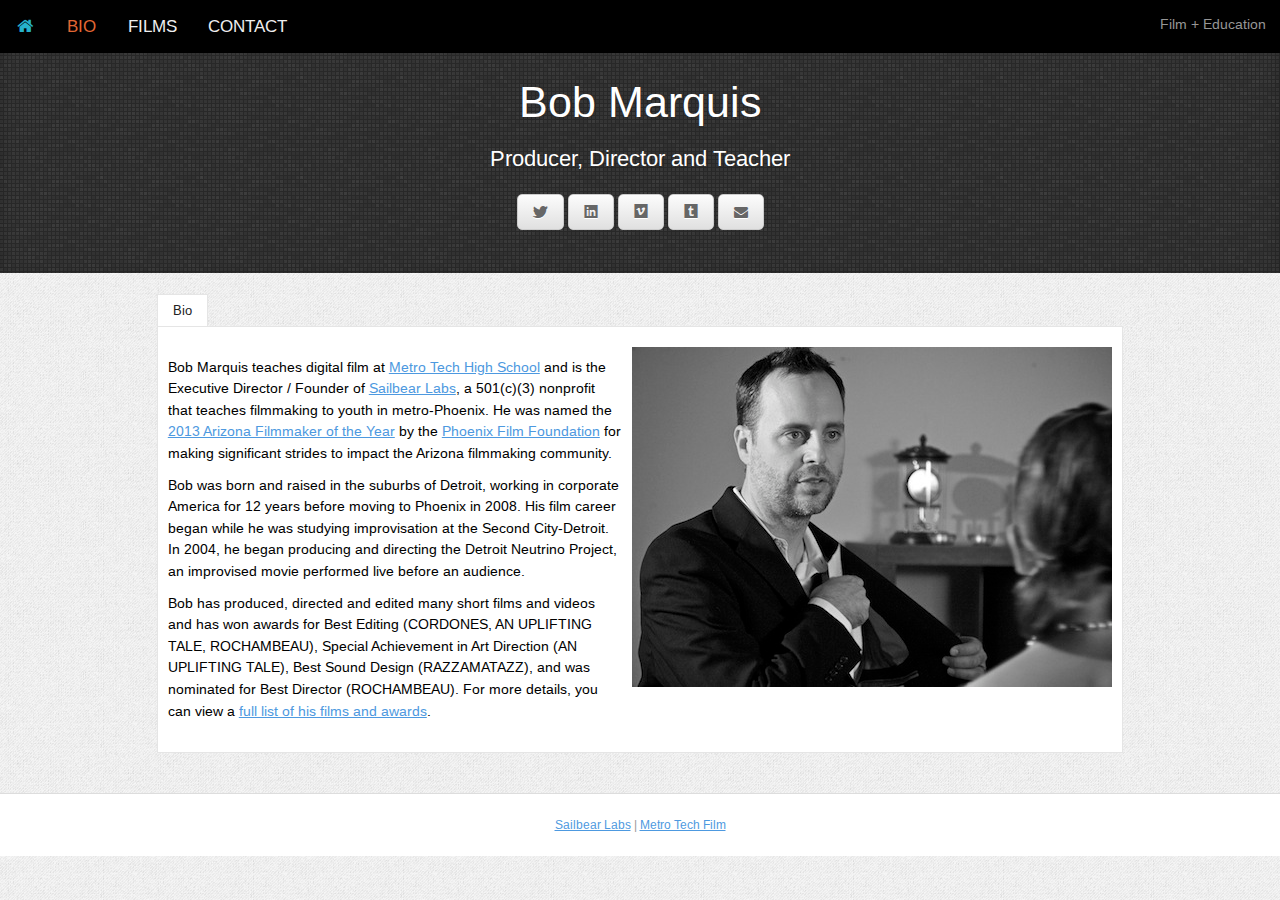
==== bio/index.html @ aaf6979d "Added bio, contact, css and js" ====
<!DOCTYPE html>
<html><head>
<title>About Bob Marquis</title>
<meta charset="UTF-8">
<meta name="viewport" content="width=device-width, initial-scale=1.0"/>
<meta name="description" content="" />

<link rel="stylesheet" type="text/css" href="/css/kickstart.css" media="all" />
<link rel="stylesheet" type="text/css" href="/css/social_foundicons.css" media="all" />
<link rel="stylesheet" type="text/css" href="/css/magnific-popup.css"/> 
<link rel="stylesheet" type="text/css" href="/style.css" media="all" />

<script type="text/javascript" src="https://ajax.googleapis.com/ajax/libs/jquery/1.9.1/jquery.js"></script>
<script type="text/javascript" src="/js/jquery.magnific-popup.js"></script>
<script type="text/javascript" src="/js/kickstart.js"></script>
</head>
<body>
<!-- ===================================== END HEADER ===================================== -->
<nav class="navbar clearfix">
<span class="hide-phone" id="logo">Film + Education</span>
<ul>
    <li><a href="/index.html" title="Home"><i class="icon-home"></i></a></li>
	<li><a href="/bio" title="Bio"><span>Bio</span></a></li>
	<li><a href="/films" title="Films & Awards">Films</a></li>
	<li><a href="/contact" title="Contact">Contact</a></li>
</ul>
</nav>

<div class="callout callout-top clearfix">
		<h2>Bob Marquis</h2>
		<h5>Producer, Director and Teacher</h5>
		<span style="white-space: nowrap;">
		<a class="button medium" href="https://twitter.com/bizmarquis"><i class="icon-twitter"></i></a>
		<a class="button medium foundation-icons" href="http://linkedin.com/in/bobmarquis"><i class="foundicon-linkedin"></i></a>
		<a class="button medium foundation-icons" href="http://vimeo.com/bobwithanx"><i class="foundicon-vimeo"></i></a>
		<a class="button medium foundation-icons" href="http://bobmarquis.tumblr.com"><i class="foundicon-tumblr"></i></a>
		<a class="button medium" href="mailto:&#098;&#111;&#098;&#064;&#098;&#111;&#098;&#109;&#097;&#114;&#113;&#117;&#105;&#115;&#046;&#099;&#111;&#109;"><i class="icon-envelope-alt"></i></a></span><br>
</div>

<div class="grid clearfix">
<!-- Tabs Left -->
<ul class="tabs left">
<li><a href="#bio">Bio</a></li>
</ul>

<div id="bio" class="tab-content ">

<img id="profile" class="align-right" src="/img/bob.jpg" title="Bob" alt="Bob" />

<p>Bob Marquis teaches digital film at <a href="http://phoenixunion.org/metrotech/film">Metro Tech High School</a> and is the Executive Director / Founder of <a href="http://sailbearlabs.org">Sailbear Labs</a>, a 501(c)(3) nonprofit that teaches filmmaking to youth in metro-Phoenix.  He was named the <a href="/docs/pr_2013_az_filmmaker.pdf">2013 Arizona Filmmaker of the Year</a> by the <a href="http://phxfilm.com">Phoenix Film Foundation</a> for making significant strides to impact the Arizona filmmaking community.</p>

<p>Bob was born and raised in the suburbs of Detroit, working in corporate America for 12 years before moving to Phoenix in 2008. His film career began while he was studying improvisation at the Second City-Detroit. In 2004, he began producing and directing the Detroit Neutrino Project, an improvised movie performed live before an audience.</p>

<p>Bob has produced, directed and edited many short films and videos and has won awards for Best Editing (CORDONES, AN UPLIFTING TALE, ROCHAMBEAU), Special Achievement in Art Direction (AN UPLIFTING TALE), Best Sound Design (RAZZAMATAZZ), and was nominated for Best Director (ROCHAMBEAU). For more details, you can view a <a href="/films">full list of his films and awards</a>.</p>

</div>

</div>
	<!-- 
	
		ADD YOUR HTML ELEMENTS HERE
		
		Example: 2 Columns
	 -->

<!-- 	<div class="col_12" style="margin-top:100px;"> -->
<!--
	<h1 class="center">
	<p><i class="icon-fire"></i></p>
	This example is blank</h1>
	<h4 style="color:#999;margin-bottom:40px;" class="center">Add some HTML KickStart Elements to see the magic happen</h4>
-->

<!-- ===================================== START FOOTER ===================================== -->
<div id="footer">
<a href="http://sailbearlabs.org" title="Sailbear Labs">Sailbear Labs</a> | <a href="http://phoenixunion.org/metrotech/film">Metro Tech Film</a>
</div>

</div><!-- END GRID-->

</body></html>
---- css/kickstart.css ----
/*
	99Lime.com HTML KickStart by Joshua Gatcke
	kickstart.css
	
	Don't edit the file if you want HTML KickStart to be upgradeable. 
	Instead, copy any CSS selectors you want to modify to your style.css file.
	
	// Colors
	blue: #4D99E0;
*/
/*---------------------------------
	IMPORTS
-----------------------------------*/
@import url(kickstart-buttons.css);
@import url(kickstart-forms.css);
@import url(kickstart-menus.css);
@import url(kickstart-grid.css);
/* @import url(jquery.fancybox-1.3.4.css); */
@import url(kickstart-slideshow.css);
@import url(prettify.css);
@import url(tiptip.css);
@import url(fonts/fontawesome/css/font-awesome.min.css);

/*---------------------------------
	HTML ELEMENTS
-----------------------------------*/
*{
-webkit-box-sizing: border-box; /* Safari/Chrome, other WebKit */
-moz-box-sizing: border-box;    /* Firefox, other Gecko */
box-sizing: border-box;         /* Opera/IE 8+ */	
}
a{color:#4D99E0;outline:0;}
a:active{color:inherit;}
a:visited{}
a:hover{}
a img{border:0;}
a [class^="icon-"]{color:inherit;text-decoration:none;}
strong,b{color:#000;font-weight:bold;}
strike{}
em,i{}
.hide{display:none;}
.show{display:block;}

/*---------------------------------
	UTILITY
-----------------------------------*/
.center{text-align:center;}
.left{text-align:left;}
.right{text-align:right;}

/*---------------------------------
	HR
-----------------------------------*/
hr{clear:both;border-bottom:0;border-top:1px dotted #ccc;border-right:0;border-left:0;margin:30px 0;min-height: 0px;height:1px;}
hr.alt1{border-style: solid;}
hr.alt2{border-style: dashed;}

/*---------------------------------
	HTML5 ELEMENTS (shim)
-----------------------------------*/
article,aside,details,figcaption,figure,
footer,header,hgroup,menu,nav,section {
display:block;
}

/*---------------------------------
	HEADINGS
-----------------------------------*/
h1,h2,h3,h4,h5,h6{
font-weight:bold;
line-height:140%;
}

h1{
font-size:3.5em;
margin:10px 0 10px 0;
}

h2{
font-size:3em;
margin:10px 0 10px 0;
}

h3{
font-size:2.5em;
margin:10px 0 10px 0;
line-height:130%;
}

h4{
font-size:2em;
margin:10px 0 10px 0;
}

h5{
font-size:1.5em;
margin:10px 0 10px 0;
}

h6{
font-size:1.2em;
margin:10px 0 5px 0;
}

/*---------------------------------
	PARAGRAPHS
-----------------------------------*/
p{
margin:10px 0;
}

/*---------------------------------
	BLOCKQUOTES
-----------------------------------*/
blockquote{
font-size:1.5em;
line-height:1.5em;
font-style: italic;
margin:30px 30px 30px 0;
padding:0 0 0 20px;
border-left:1px solid #ccc;
}

	blockquote span{font-size:0.7em;display:block;}
	blockquote.small{font-size:1.2em;}
	
/*---------------------------------
	LISTS
-----------------------------------*/
ul, ol{
padding:0;
margin:0 0 20px 25px;
}

	li{
	padding:5px 0;
	margin:0;
	}

ul.alt{
padding:0;
margin:0 0 20px 0;
}

	ul.alt li{
	list-style-type:none;
	border-top:1px dotted #ccc;
	border-bottom:1px dotted #ccc;
	margin:0 0 -1px 0;
	background:url(img/icon-arrow-right.png) no-repeat 5px 0.7em;
	padding-left:20px;
	}
	
/*---------------------------------
	PRE & CODE
-----------------------------------*/
code{
font-family: Consolas, "Andale Mono WT", "Andale Mono", "Lucida Console", "Lucida Sans Typewriter", "DejaVu Sans Mono", "Bitstream Vera Sans Mono", "Liberation Mono", "Nimbus Mono L", Monaco, "Courier New", Courier, monospace;
font-size:0.9em;
border:1px solid lightblue;
padding:3px;
-moz-border-radius:3px;
-webkit-border-radius:3px;
border-radius:3px;
color:#518BAB;
}

pre{
white-space: pre-wrap;       /* css-3 */
white-space: -moz-pre-wrap !important;  /* Mozilla, since 1999 */
white-space: -pre-wrap;      /* Opera 4-6 */
white-space: -o-pre-wrap;    /* Opera 7 */
word-wrap: break-word;       /* Internet Explorer 5.5+ */
margin: 0px 0px 0px 0px;
padding:5px 5px 3px 5px;
background:#fff;
-moz-border-radius:5px;
-webkit-border-radius:5px;
border-radius:5px;
-webkit-box-shadow:inset 0px 0px 7px rgba(0,0,0,0.2);
-moz-box-shadow:inset 0px 0px 7px rgba(0,0,0,0.2);
box-shadow:inset 0px 0px 7px rgba(0,0,0,0.2);
padding:10px;
margin:0 0;
border:1px solid #ddd;
font-family: Consolas, "Andale Mono WT", "Andale Mono", "Lucida Console", "Lucida Sans Typewriter", "DejaVu Sans Mono", "Bitstream Vera Sans Mono", "Liberation Mono", "Nimbus Mono L", Monaco, "Courier New", Courier, monospace;
font-size:0.9em;
}

/*---------------------------------
	TABLES
-----------------------------------*/
table{width:100%;margin:0 0 10px 0;text-align:left;border-collapse: collapse;}
	thead, tbody{margin:0;padding:0;}
	th, td{padding:7px 10px;font-size:0.9em;border-bottom:1px dotted #ddd;text-align:left;}
	thead th{font-size:0.9em;padding:3px 10px;border-bottom:1px solid #ddd;}
	tbody tr.last th,
	tbody tr.last td{border-bottom:0;}
	
/* striped */
table.striped{}
	table.striped tr.alt{background:#f5f5f5;}
	table.striped thead th{background:#fff;}
	table.striped tbody th{background:#f5f5f5;text-align:right;padding-right:15px;border-right:1px dotted #e5e5e5;}
	table.striped tbody tr.alt th{background:#efefef;}

/* tight */
table.tight{}
	table.tight th, .tight td{padding:2px 10px;}

/* sortable */
table.sortable{border:1px solid #ddd;}
	table.sortable thead th{cursor: pointer;position:relative;top:0;left:0;border-right:1px solid #ddd;}
	table.sortable thead th:hover{background:#efefef;}
	table.sortable span.arrow{border-style:solid;border-width:5px;
	display:block;position:absolute;top:50%;right:5px;font-size:0;
	border-color:#ccc transparent transparent transparent;
	line-height:0;height:0;width:0;margin-top:-2px;}
	table.sortable span.arrow.up{border-color:transparent transparent #ccc transparent;margin-top:-7px;}

/*---------------------------------
	TABS
-----------------------------------*/
ul.tabs{
margin:10px 0 -1px 0;
padding:0;
width:100%;
border-bottom:1px solid #e5e5e5;
float:left;
font-size:0;
}

	ul.tabs.left{text-align:left;}
	ul.tabs.center{text-align:center;}
	ul.tabs.right{text-align:right;}
	ul.tabs.right li{margin:0 0 0 -2px;}

	ul.tabs li{
	font-size:14px;
	list-style-type:none;
	margin:0 -2px 0 0;
	padding:0;
	display:inline-block;
	*display:inline;/*IE ONLY*/
	position:relative;
	top:0;
	left:0;
	*top:1px;/*IE 7 ONLY*/
	zoom:1;
	}
	
	ul.tabs li a{
	text-decoration:none;
	color:#666;
	display:inline-block;
	padding:9px 15px;
	position: relative;
	top:0;
	left:0;
	line-height:100%;
	background:#f5f5f5;
	-webkit-box-shadow: inset 0px -3px 3px rgba(0,0,0,0.03);
	-moz-box-shadow: inset 0px -3px 3px rgba(0,0,0,0.03);
	box-shadow: inset 0px -3px 3px rgba(0,0,0,0.03);
	border:1px solid #e5e5e5;
	border-bottom:0;
	font-size:0.9em;
	zoom:1;
	}
	
	ul.tabs li a:hover{
	background:#fff;
	}
	
	ul.tabs li.current a{
	position:relative;
	top:1px;
	left:0;
	background:#fff;
	-webkit-box-shadow: none;
	-moz-box-shadow: none;
	box-shadow: none;
	color:#222;
	}
	
	.tab-content{
	border:1px solid #efefef;
	border:1px solid #e5e5e5;
	background:#fff;
	clear:both;
	padding:20px;
	margin:0 0 40px 0;
	}
	

/*---------------------------------
	BREADCRUMBS
-----------------------------------*/
ul.breadcrumbs{
margin:10px 0;
padding:0;
line-height:0%;
font-size:0;
}

	ul.breadcrumbs li{
	list-style-type:none;
	margin:0;
	padding:0;
	display:inline-block;
	*display:inline; /* IE ONLY*/
	position:relative;
	zoom:1;
	line-height:100%;
	font-size:14px; /* 0.8em default to override font-size:0; on parent*/
	}
	
	ul.breadcrumbs li a{
	display:inline-block;
	*display:inline; /* IE ONLY*/
	position:relative;
	padding:5px 15px 5px 5px;
	font-size:0.9em;
	zoom:1;
	margin:0;
	background:url(img/icon-arrow-right.png) no-repeat right center;
	}
	
	ul.breadcrumbs li.last a{
	color:#333;
	cursor: default;
	text-decoration:none;
	background:none;
	}
	
	ul.breadcrumbs li.last a:hover{
	text-decoration:none;
	}
	
	/* Alternative Style */
	ul.breadcrumbs.alt1{
	border:1px solid transparent;
	font-size:0;
	}
	
	ul.breadcrumbs.alt1 li a{
	padding:10px 25px 10px 15px;
	background:url(img/breadcrumbs-bg.gif) no-repeat right center;
	text-decoration:none;
	border-top:1px solid #efefef;
	border-bottom:1px solid #efefef;
	font-size:12px;
	}
	
	ul.breadcrumbs.alt1 a:hover{
	text-decoration:underline;
	}
	
	ul.breadcrumbs.alt1 li.first a{
	border-left:1px solid #efefef;
	}
	
	ul.breadcrumbs.alt1 li.last a{
	background:none;
	border-right:1px solid #efefef;
	}
	
/*---------------------------------
	IMAGES
-----------------------------------*/
/*
	for img .style1, .style2, .style3
	view js/kickstart.js Image Style Helpers
*/
img{
margin:0;
padding:0;
display:inline-block;
position:relative;
zoom:1;
vertical-align: bottom;
}

	img.align-left, .img-wrap.align-left{float:left;margin:0 10px 5px 0;}
	img.align-right, .img-wrap.align-right{float:right;margin:0 0 5px 10px;}
	img.full-width{clear:both;display:block;width:100%;height:auto;margin:0 0 10px 0;}
		
	div.caption{
	background:#f5f5f5;
	border:1px solid #ddd;
	padding:3px;
	max-width:100%;
	display:inline-block;
	height:auto;
	}
	
		div.caption img{
		display:block;
		padding:0;
		margin:0;
		width:100%;
		height:auto;
		}
	
		div.caption span{
		display:block;
		margin-top:3px;
		font-size:0.8em;
		color:#666;
		padding:0px 5px;
		}
		
	.gallery{}
	
		.gallery a{
		display:inline-block;
		position:relative;
		border:1px solid #ddd;
		background:#fff;
		padding:3px;
		margin:5px;
		-moz-border-radius:5px;
		-webkit-border-radius:5px;
		border-radius:5px;
		}
		
		.gallery a img{
		display: block;
		position: relative;
		margin:0;
		padding:0;
		}
		
/*---------------------------------
	SLIDESHOW2
-----------------------------------*/
.slideshow-wrap{
clear:both;
margin:0;
padding:0;
position:relative;
top:0;
left:0;
overflow:hidden;
clear:both;
}

	.slideshow-inner{
	overflow:hidden;
	clear:both;
	position:relative;
	top:0;
	left:0;
	border:1px solid #efefef;
	}
	
	.slideshow{
	clear:both;
	margin:0;
	padding:0;
	width:auto;
	height:auto;
	overflow:hidden;
	}
	
		.slideshow li{
		list-style-type:none;
		margin:0;
		padding:0;
		float:left;
		display:block;
		}
		
			.slideshow img{vertical-align: bottom;}
			
	.slideshow-buttons{
	text-align:right;
	margin:3px 0 0 0;
	padding:0;
	}
	
		.slideshow-buttons li{display:inline;position:relative;top:0;left:0;line-height:100%;margin:0;padding:0;}
		.slideshow-buttons li.current a{background:#ddd;}
		
		.slideshow-buttons a{
		display:inline;
		position:relative;
		top:0;
		left:0;
		padding:1px 3px;
		margin:0 1px;
		line-height:100%;
		border:1px solid #efefef;
		text-decoration:none;
		font-size:0.8em;
		}
---- css/social_foundicons.css ----
/* font-face */
@font-face {
  font-family: "SocialFoundicons";
  src: url("fonts/foundation-icons/social_foundicons.eot");
  src: url("fonts/foundation-icons/social_foundicons.eot?#iefix") format("embedded-opentype"), url("fonts/foundation-icons/social_foundicons.woff") format("woff"), url("fonts/foundation-icons/social_foundicons.ttf") format("truetype"), url("fonts/foundation-icons/social_foundicons.svg#SocialFoundicons") format("svg");
  font-weight: normal;
  font-style: normal;
}

/* global foundicon styles */
[class*="foundicon-"] {
  display: inline;
  width: auto;
  height: auto;
  line-height: inherit;
  vertical-align: baseline;
  background-image: none;
  background-position: 0 0;
  background-repeat: repeat;
}

[class*="foundicon-"]:before {
  font-family: "SocialFoundicons";
  font-weight: normal;
  font-style: normal;
  text-decoration: inherit;
}

/* icons */
.foundicon-thumb-up:before {
  content: "\f000";
}

.foundicon-thumb-down:before {
  content: "\f001";
}

.foundicon-rss:before {
  content: "\f002";
}

.foundicon-facebook:before {
  content: "\f003";
}

.foundicon-twitter:before {
  content: "\f004";
}

.foundicon-pinterest:before {
  content: "\f005";
}

.foundicon-github:before {
  content: "\f006";
}

.foundicon-path:before {
  content: "\f007";
}

.foundicon-linkedin:before {
  content: "\f008";
}

.foundicon-dribbble:before {
  content: "\f009";
}

.foundicon-stumble-upon:before {
  content: "\f00a";
}

.foundicon-behance:before {
  content: "\f00b";
}

.foundicon-reddit:before {
  content: "\f00c";
}

.foundicon-google-plus:before {
  content: "\f00d";
}

.foundicon-youtube:before {
  content: "\f00e";
}

.foundicon-vimeo:before {
  content: "\f00f";
}

.foundicon-flickr:before {
  content: "\f010";
}

.foundicon-slideshare:before {
  content: "\f011";
}

.foundicon-picassa:before {
  content: "\f012";
}

.foundicon-skype:before {
  content: "\f013";
}

.foundicon-steam:before {
  content: "\f014";
}

.foundicon-instagram:before {
  content: "\f015";
}

.foundicon-foursquare:before {
  content: "\f016";
}

.foundicon-delicious:before {
  content: "\f017";
}

.foundicon-chat:before {
  content: "\f018";
}

.foundicon-torso:before {
  content: "\f019";
}

.foundicon-tumblr:before {
  content: "\f01a";
}

.foundicon-video-chat:before {
  content: "\f01b";
}

.foundicon-digg:before {
  content: "\f01c";
}

.foundicon-wordpress:before {
  content: "\f01d";
}
---- style.css ----
/*
	99Lime.com HTML KickStart by Joshua Gatcke
	style.css
	
*/

/*---------------------------------
	IMPORTS
-----------------------------------*/
@import url(http://fonts.googleapis.com/css?family=Arimo:400,700);

/*---------------------------------
    FOUNDATION-ICONS
-----------------------------------*/

a.button.medium.foundation-icons {
	line-height: 12px;
}
 

/*---------------------------------
	OVERRIDES
-----------------------------------*/
h1,h2,h3,h4,h5,h6{
	font-family: "Arimo", arial, verdana, sans-serif;
	font-weight:normal;
}

thead th,
tbody th{
	font-family: "Arimo", arial, verdana, sans-serif;
}

button,
a.btn,
input[type="submit"],
input[type="reset"],
input[type="button"]{
	font-family: "Arimo", arial, verdana, sans-serif;
}

a:hover, a.button.medium.foundation-icons:hover {
	color: #26b2cb;
}

.gallery a:hover {
	background: #26b2cb;
	-moz-transition: -moz-box-shadow 0.3s, border 0.3s, background 0.3s;
	-webkit-transition: -webkit-box-shadow 0.3s, border 0.3s, background 0.3s;
	-o-transition:  box-shadow 0.3s, border 0.3s, background 0.3s;
	transition: box-shadow 0.3s, border 0.3s, background 0.3s;
}


.menu{
	font-family: "Arimo", arial, verdana, sans-serif;
}

blockquote{
	font-family: "Arimo", arial, verdana, sans-serif;
}

/*---------------------------------
	LAYOUT
-----------------------------------*/
body{
	margin:0;
	padding:0 0 0 0;
	color:#000;
	background:#efefef url(css/img/gray_jean.png);
	font:normal 0.9em/150% 'Arimo', arial, verdana, sans-serif;
	text-shadow: 0px 0px 1px transparent; /* google font pixelation fix */
}

#wrap{
	width:100%;
	background:#fff;
	margin:30px auto 30px auto;
	padding:0 2%;
	border:1px solid #ccc;
}


#footer{
	text-align:center;
	padding:20px;
	margin:0;
	border-top:1px solid #ddd;
	color:#999;
	font-size:0.8em;
	text-shadow:0px 1px 1px #fff;
	position: relative;
	top:0;
	left:0;
	background:#fff;
}

	#link-top{
		display:none;
	}
	
/* NAV BAR*/
.navbar{
	position:fixed;
	top:0;
	left:0;
	width: 100%;
	background:#000;
	color:#fff;
	z-index:1000;
}

	.navbar #logo{
		position:absolute;
		top:0;
		right:0;
		padding:1em 1em;
		font-size: 1em;
		color:#969696;
		text-decoration:none;
	}
	
	.navbar span{
		color:#e16734;
	}
	
	
	.navbar ul{
		display:inline-block;
		margin:0;
		padding:0;
	}
	
		.navbar li{
			margin:0;
			padding:0;
			list-style-type:0;
			display:inline-block;
		}
		
		.navbar li a{
			display:inline-block;
			color:#efefef;
			padding:1em 0.8em;
			text-decoration:none;
			text-transform: uppercase;
			line-height:100%;
			font-size: 1.2em;
		}
		
		.navbar li a:hover{
			color: #26b2cb;
		}
		
.callout{
	background:#222222 url(/img/px_by_Gre3g.png);/*#26b2cb;*/
	padding:3em 0;
	color:#fff;
	box-shadow:inset 0px 0px 10px rgba(0,0,0,0.2);
	text-align: center;
	text-shadow:0px 1px 3px rgba(0,0,0,0.2);
	display:block;
}
	.callout + div.grid{margin-top:10px;}
	 a.callout{cursor:pointer;}
	 .callout i.icon-4x{font-size:6em;}
	 .callout h4{margin-bottom:10px;}
	 .callout-top{margin:20px 0 0 0;}
	 .callout p{margin-bottom:0;}
	 .callout .button{margin-top:10px;}
	 .callout.green{background:#19ad0b;/*#86dc00;*/}
	 
#mc_embed_signup{
	padding:30px 0;
}


.tab-content {
	padding: 20px 10px
}

#ui-preview{
	border:5px solid #ddd;
	margin:30px 0;
	display:block;
}
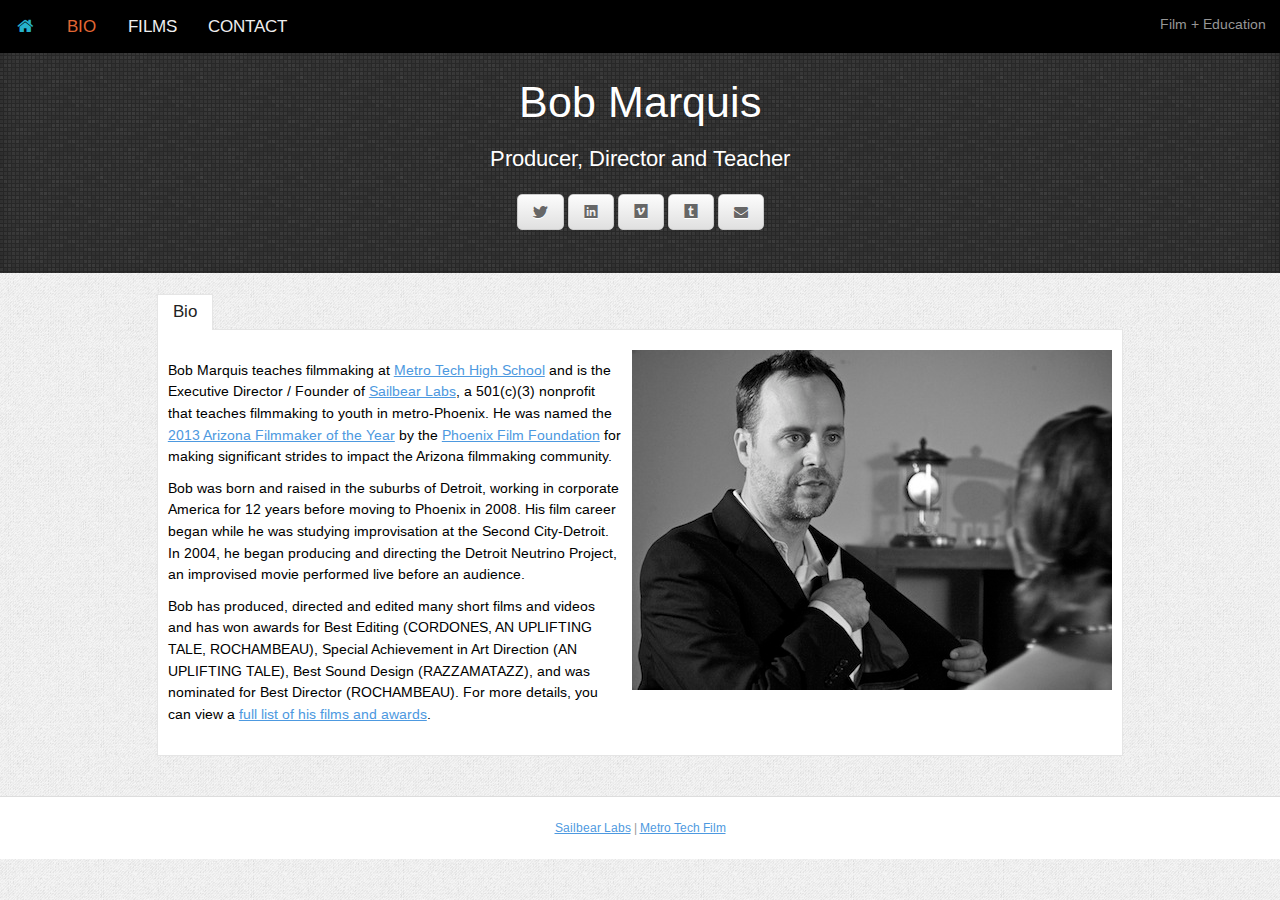
==== commit c416f2b6: "Migrated site" ====
--- a/bio/index.html
+++ b/bio/index.html
@@ -47,7 +47,7 @@
 
 <img id="profile" class="align-right" src="/img/bob.jpg" title="Bob" alt="Bob" />
 
-<p>Bob Marquis teaches digital film at <a href="http://phoenixunion.org/metrotech/film">Metro Tech High School</a> and is the Executive Director / Founder of <a href="http://sailbearlabs.org">Sailbear Labs</a>, a 501(c)(3) nonprofit that teaches filmmaking to youth in metro-Phoenix.  He was named the <a href="/docs/pr_2013_az_filmmaker.pdf">2013 Arizona Filmmaker of the Year</a> by the <a href="http://phxfilm.com">Phoenix Film Foundation</a> for making significant strides to impact the Arizona filmmaking community.</p>
+<p>Bob Marquis teaches filmmaking at <a href="http://phoenixunion.org/metrotech/film">Metro Tech High School</a> and is the Executive Director / Founder of <a href="http://sailbearlabs.org">Sailbear Labs</a>, a 501(c)(3) nonprofit that teaches filmmaking to youth in metro-Phoenix.  He was named the <a href="/docs/pr_2013_az_filmmaker.pdf">2013 Arizona Filmmaker of the Year</a> by the <a href="http://phxfilm.com">Phoenix Film Foundation</a> for making significant strides to impact the Arizona filmmaking community.</p>
 
 <p>Bob was born and raised in the suburbs of Detroit, working in corporate America for 12 years before moving to Phoenix in 2008. His film career began while he was studying improvisation at the Second City-Detroit. In 2004, he began producing and directing the Detroit Neutrino Project, an improvised movie performed live before an audience.</p>
 
--- a/style.css
+++ b/style.css
@@ -39,12 +39,12 @@
 	font-family: "Arimo", arial, verdana, sans-serif;
 }
 
-a:hover, a.button.medium.foundation-icons:hover {
-	color: #26b2cb;
+a:hover, ul.tabs li a:hover, a.button.medium.foundation-icons:hover {
+	color: #27b4cc;
 }
 
 .gallery a:hover {
-	background: #26b2cb;
+	background: #27b4cc;
 	-moz-transition: -moz-box-shadow 0.3s, border 0.3s, background 0.3s;
 	-webkit-transition: -webkit-box-shadow 0.3s, border 0.3s, background 0.3s;
 	-o-transition:  box-shadow 0.3s, border 0.3s, background 0.3s;
@@ -58,6 +58,10 @@
 
 blockquote{
 	font-family: "Arimo", arial, verdana, sans-serif;
+}
+
+ul.tabs li a {
+	font-size: 1.2em;
 }
 
 /*---------------------------------
